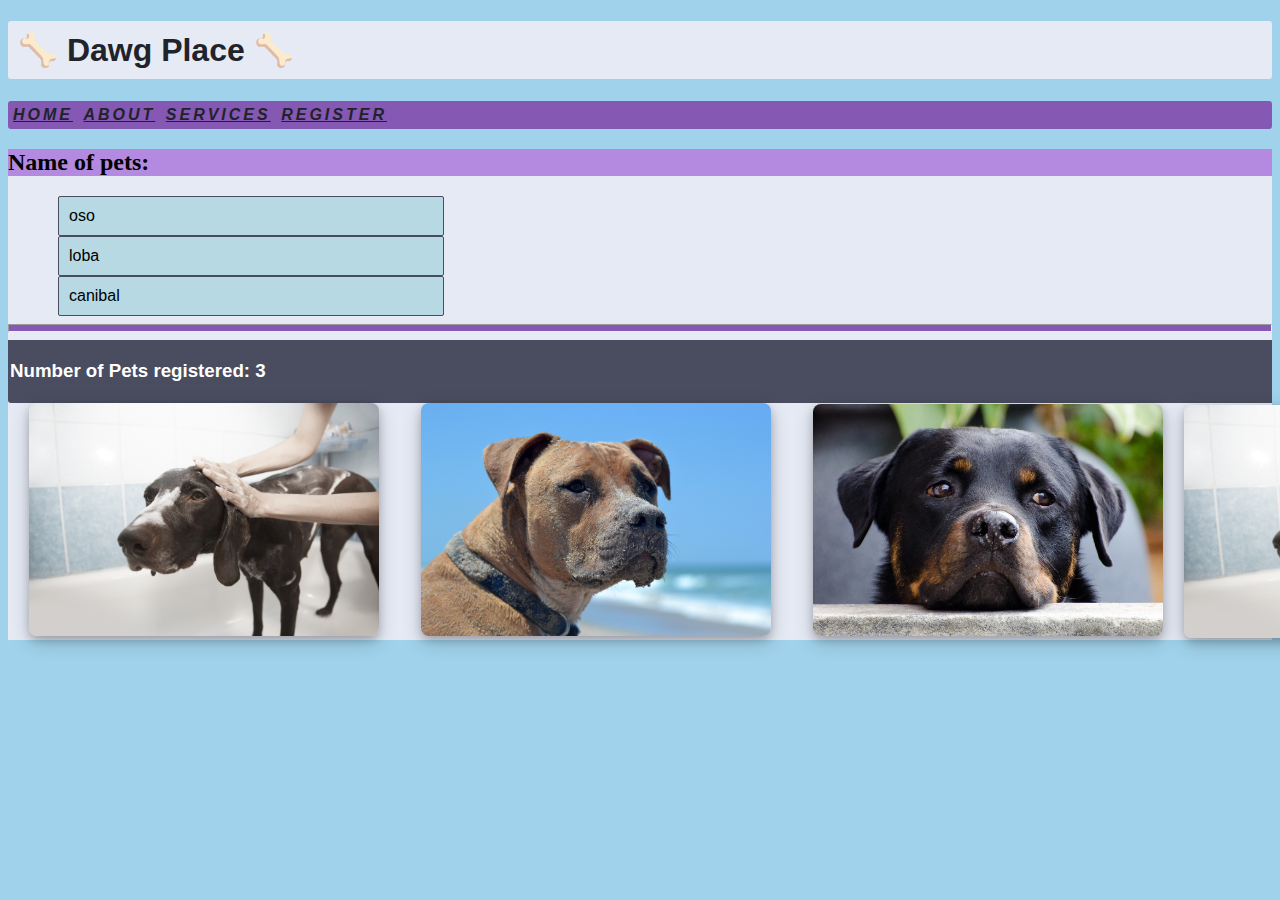
==== register.html @ 85f83887 "homework register page, images, css js" ====
<!DOCTYPE html>
<html lang="en">
<head>
    <meta charset="UTF-8">
    <meta http-equiv="X-UA-Compatible" content="IE=edge">
    <meta name="viewport" content="width=device-width, initial-scale=1.0">
    <link rel="stylesheet" href="styles/mystyles.css">
    <title>Dawg Place</title>
</head>
<body>
    <header>
        <h1>🦴 Dawg Place 🦴</h1>
        <nav>
            <a href="index.html">Home</a>
            <a href="about.html">About</a>
            <a href="services.html">Services</a>
            <a href="register.html">Register</a>

        </nav>
    </header>

    <main>
        <h2>Name of pets:</h2>
        <div id="pets" class="nameDiv">
            
        </div>
        <hr>
        <div id="petSummary" class="petDiv">

        </div>
        <div class="allPictures">
            <div class="pictureDiv">
                <img src="images/dogBath.jpg" alt="dog being bathed">
            </div>
            <div class="pictureDiv">
                <img src="images/pitbull.jpg" alt="pitbull dog">
            </div>
            <div class="pictureDiv">
                <img src="images/rotty.jpg" alt="rottweiler dog">
            </div>

            <img src="images/dogBath.jpg" alt="dog being bathed">
        </div>

   
        </div>



    </main>
    <footer>

    </footer>
    <script src="scripts/register.js"> </script>
</body>
</html>
---- styles/mystyles.css ----
body{
    font-family: arial;
    background-color: #a0d2eb;

}
h1{
    background-color: #e5eaf5;

    padding: 10px;
    border-radius: 3px;
    color: #21232b;
    font-weight: 700;
}
nav{
    letter-spacing: 3px;
    word-spacing: 3px;
    text-transform: uppercase;
    font-weight: 700;
    background-color: #8458b3;
    padding: 5px;
    border-radius: 3px;
    
    
}

a{
    color: #21232b;
    text-shadow: #21232b;
    font-style: oblique;
    font-weight: bold;
}
a:hover{
    background-color: #a0d2eb;
}

main{
    background-color: #e5eaf5;

}

h2{
    background-color: #b38adf;  
    font-family: Verdana;
}

div .petDiv{
    background-color: #e5eaf5;
    display: flex;
    flex-direction: column;


}



li{
    display: flex;
    justify-content:space-between;
    border: 1px solid #494d5f;
    width: 200px;
    background-color: rgb(183, 217, 228);
    padding: 10px;
    border-radius: 2px;
    width: 30%;
 
}

main .nameDiv{
    padding-left: 50px;

}

main hr{
    height: 6px;
    background-color: #8458b3;
}

.petDiv{
    color: #ffffff;
    background-color: #494d5f;
    padding: 2px;
    border-bottom-left-radius: 3px;
    display: flex;

    
}

.allPictures {
    display: flex;
    align-items: center;
    width: 33.33%;
    height: auto;
    overflow:visible;


}


img{


    max-width: 350px;
    height: auto;
    position: relative;
    border-radius: 8px;
    box-shadow: 0 4px 8px 0 rgba(0, 0, 0, 0.2), 0 6px 20px 0 rgba(0, 0, 0, 0.19);
}

.pictureDiv{
padding-left: 5%;
padding-right: 5%;
max-height: 300px;

}
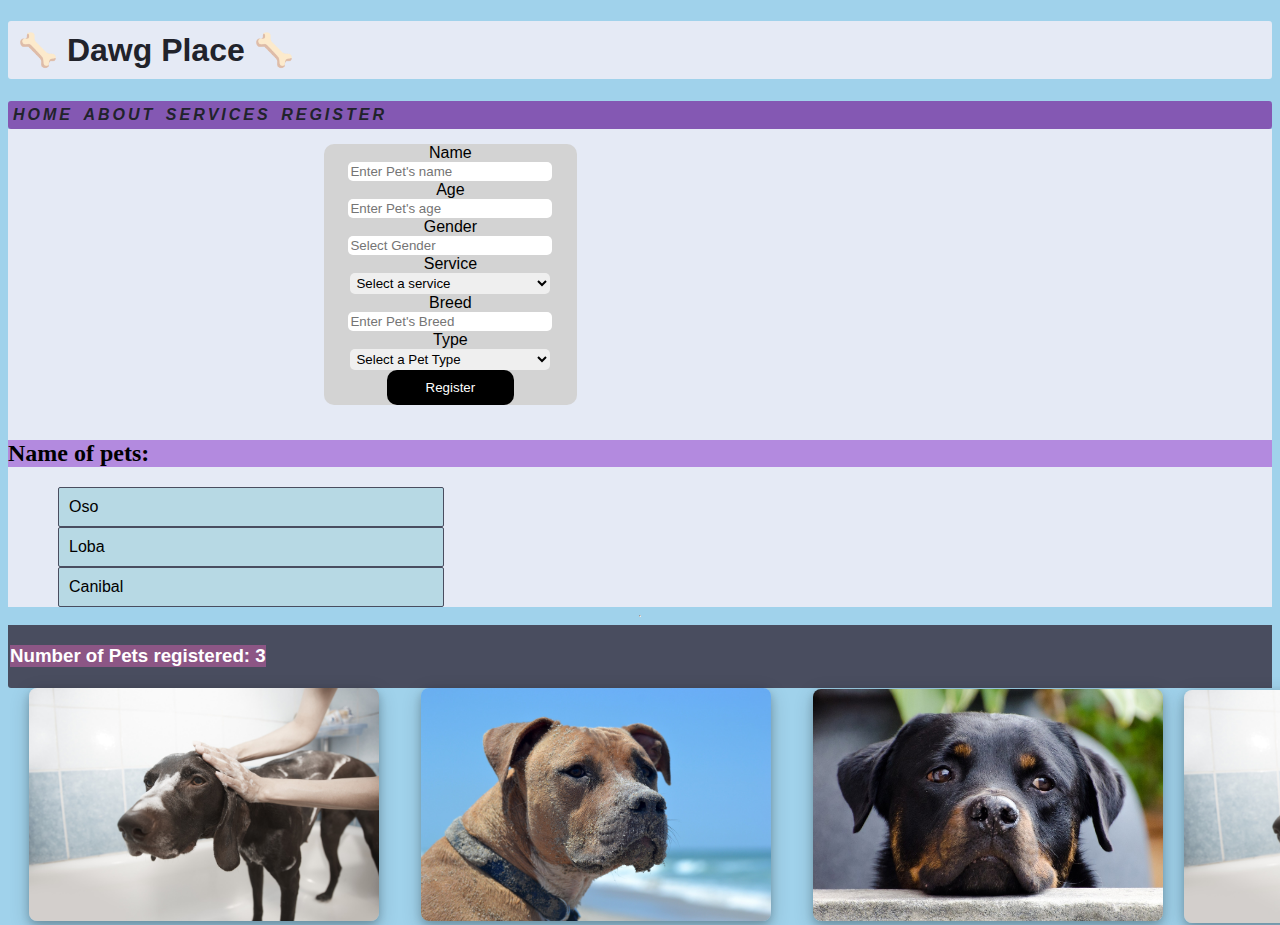
==== commit d82a1567: "homework 2 with index page updated" ====
--- a/register.html
+++ b/register.html
@@ -20,6 +20,35 @@
     </header>
 
     <main>
+        <!--form for inputs-->
+        <div class="formContainer"> 
+            <label>Name</label>
+            <input type="text" id="txtName" placeholder="Enter Pet's name" value="" > 
+            <label>Age</label>
+            <input type="number" id="txtAge" placeholder="Enter Pet's age" value="" > 
+            <label>Gender</label>
+            <input type="text" id="txtGender" placeholder="Select Gender" value="" > 
+            <label>Service</label>
+            <select name="Service" id="txtService">
+                <option value=""disabled selected> Select a service</option>
+                <option value="Nail Trim">Nail Trim</option>
+                <option value="Bath">Bath</option>
+                <option value="Vaccine">Vaccine</option>
+                <option value="brush">Brush</option>
+              </select>
+            <label>Breed</label>
+            <input type="text" id="txtBreed" placeholder="Enter Pet's Breed" value="" > 
+            <label>Type</label>
+            <select name="selectType" id="txtType" placeholder="Select Pet Type">
+                <option value=""disabled selected> Select a Pet Type</option>
+                <option value="Dog">Dog</option>
+                <option value="Cat">Cat</option>
+                <option value="Bird">Bird</option>
+            </select>
+            <button class ="btn" onclick="register()">Register</button>
+        </div>
+
+
         <h2>Name of pets:</h2>
         <div id="pets" class="nameDiv">
             
--- a/styles/mystyles.css
+++ b/styles/mystyles.css
@@ -10,6 +10,7 @@
     border-radius: 3px;
     color: #21232b;
     font-weight: 700;
+
 }
 nav{
     letter-spacing: 3px;
@@ -28,6 +29,7 @@
     text-shadow: #21232b;
     font-style: oblique;
     font-weight: bold;
+    text-decoration: none;
 }
 a:hover{
     background-color: #a0d2eb;
@@ -35,6 +37,9 @@
 
 main{
     background-color: #e5eaf5;
+    display: flex;
+    flex-direction: column;
+    height: 450px;
 
 }
 
@@ -67,7 +72,8 @@
 
 main .nameDiv{
     padding-left: 50px;
-
+    height: 500px;
+     background-color: #e5eaf5;
 }
 
 main hr{
@@ -107,8 +113,72 @@
 }
 
 .pictureDiv{
-padding-left: 5%;
-padding-right: 5%;
-max-height: 300px;
+    padding-left: 5%;
+    padding-right: 5%;
+    max-height: 300px;
+    
+    }
+    
+    input, select{
+        width: 200px;
+        border-radius: 5px;
+        padding: 2px;
+        border: none;
+        display: flex;
+        max-width: 100%;
+        
+    }
+    
+    label{
+        width: 100px;
+        display: flex;
+justify-content: center;
 
-}+    }
+    
+.formContainer{
+    width: 20%;
+    display:flex;
+    flex-direction: column;
+    background-color: lightgray;
+    align-items: center;
+
+    border-radius: 10px;
+    margin-left: 50px;
+    margin:15px 25%;
+ 
+}
+button{
+    background-color: black;
+    color: white;
+    border: none;
+    padding: 10px;
+    border-radius: 10px;
+    width: 50%;
+    min-width: 60px;
+}
+
+.error{
+    background-color: rgb(245, 171, 171);
+}
+
+.indexMain{
+    background-image: url(https://images.unsplash.com/photo-1625321171045-1fea4ac688e9?ixlib=rb-4.0.3&ixid=MnwxMjA3fDB8MHxwaG90by1wYWdlfHx8fGVufDB8fHx8&auto=format&fit=crop&w=2071&q=80);
+    background-color: #cccccc;
+    height: 520px;
+    width: 100%;
+    background-position: center;
+    background-repeat: no-repeat;
+    background-size:cover;
+    position: relative;
+    background-blend-mode: multiply;
+    border-radius: 10px;
+
+
+}
+
+.indexMain h2, h3{
+color: white;
+background-color:rgba(158, 89, 143, 0.8);
+
+}
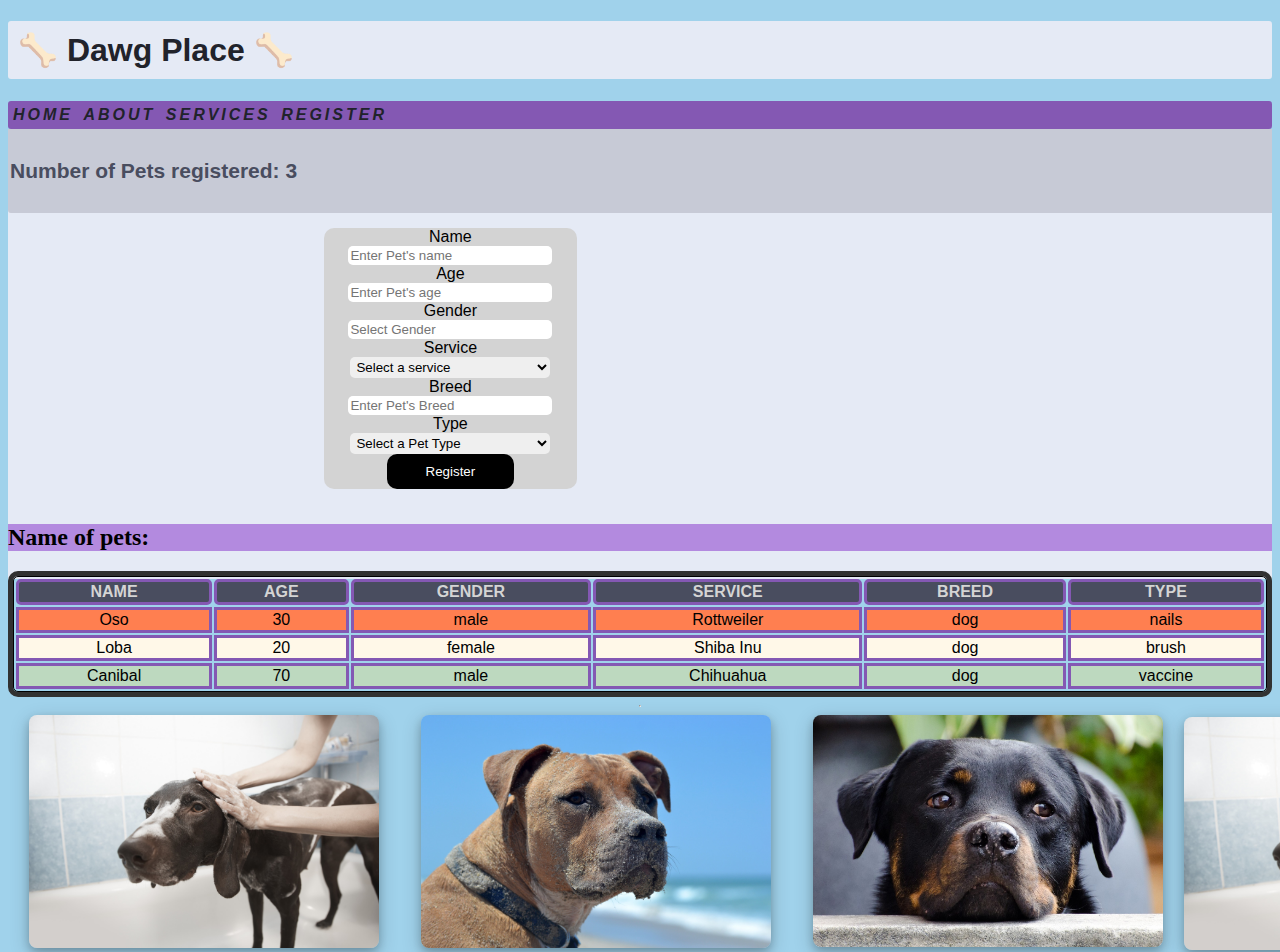
==== commit 58282330: "assignment 3 with table" ====
--- a/register.html
+++ b/register.html
@@ -21,7 +21,10 @@
 
     <main>
         <!--form for inputs-->
+        <div id="petSummary" class="petDiv">
+        </div>
         <div class="formContainer"> 
+        <div id="alertDiv"></div>
             <label>Name</label>
             <input type="text" id="txtName" placeholder="Enter Pet's name" value="" > 
             <label>Age</label>
@@ -31,10 +34,10 @@
             <label>Service</label>
             <select name="Service" id="txtService">
                 <option value=""disabled selected> Select a service</option>
-                <option value="Nail Trim">Nail Trim</option>
-                <option value="Bath">Bath</option>
-                <option value="Vaccine">Vaccine</option>
-                <option value="brush">Brush</option>
+                <option value="nails">Nail Trim💅</option>
+                <option value="bath">Bath🛁</option>
+                <option value="vaccine">Vaccine💉</option>
+                <option value="brush">Brush😼</option>
               </select>
             <label>Breed</label>
             <input type="text" id="txtBreed" placeholder="Enter Pet's Breed" value="" > 
@@ -51,12 +54,21 @@
 
         <h2>Name of pets:</h2>
         <div id="pets" class="nameDiv">
-            
+        <table id="petsTable">
+            <thead>
+                <th>Name</th>
+                <th>Age</th>
+                <th>Gender</th>
+                <th>Service</th>
+                <th>Breed</th>
+                <th>Type</th>
+            </thead>
+            <tbody id="petsRow"></tbody>
+        </table>
+        
+
         </div>
         <hr>
-        <div id="petSummary" class="petDiv">
-
-        </div>
         <div class="allPictures">
             <div class="pictureDiv">
                 <img src="images/dogBath.jpg" alt="dog being bathed">
@@ -81,5 +93,6 @@
 
     </footer>
     <script src="scripts/register.js"> </script>
+    <script src="scripts/displayPets.js"> </script>
 </body>
 </html>--- a/styles/mystyles.css
+++ b/styles/mystyles.css
@@ -70,11 +70,7 @@
  
 }
 
-main .nameDiv{
-    padding-left: 50px;
-    height: 500px;
-     background-color: #e5eaf5;
-}
+
 
 main hr{
     height: 6px;
@@ -83,7 +79,7 @@
 
 .petDiv{
     color: #ffffff;
-    background-color: #494d5f;
+    background-color: #c7cad6;
     padding: 2px;
     border-bottom-left-radius: 3px;
     display: flex;
@@ -182,3 +178,51 @@
 background-color:rgba(158, 89, 143, 0.8);
 
 }
+
+h4{
+    color: #494d5f;
+font-size: 21px;
+}
+
+.pets{
+
+    border: 5px solid black;
+    background-color: #8dd4da;
+    border-radius: 5px;
+
+
+}
+
+#pets{
+
+    column-gap: 1rem;
+    border: 5px solid rgb(49, 49, 49);
+    border-radius: 10px;
+
+}
+
+.pets h6{
+    font-size: 16px;
+}
+
+table{
+    border:1px solid;
+    border-radius: 5px;
+    width: 100%;
+}
+
+td{
+    text-align: center;
+    border:3px solid #8458b3;
+
+}
+
+th{
+    background-color: #494d5f;
+    border:3px solid #8458b3;
+    border-radius: 5px;
+    color: rgb(212, 212, 212);
+    text-transform: uppercase;
+}
+
+
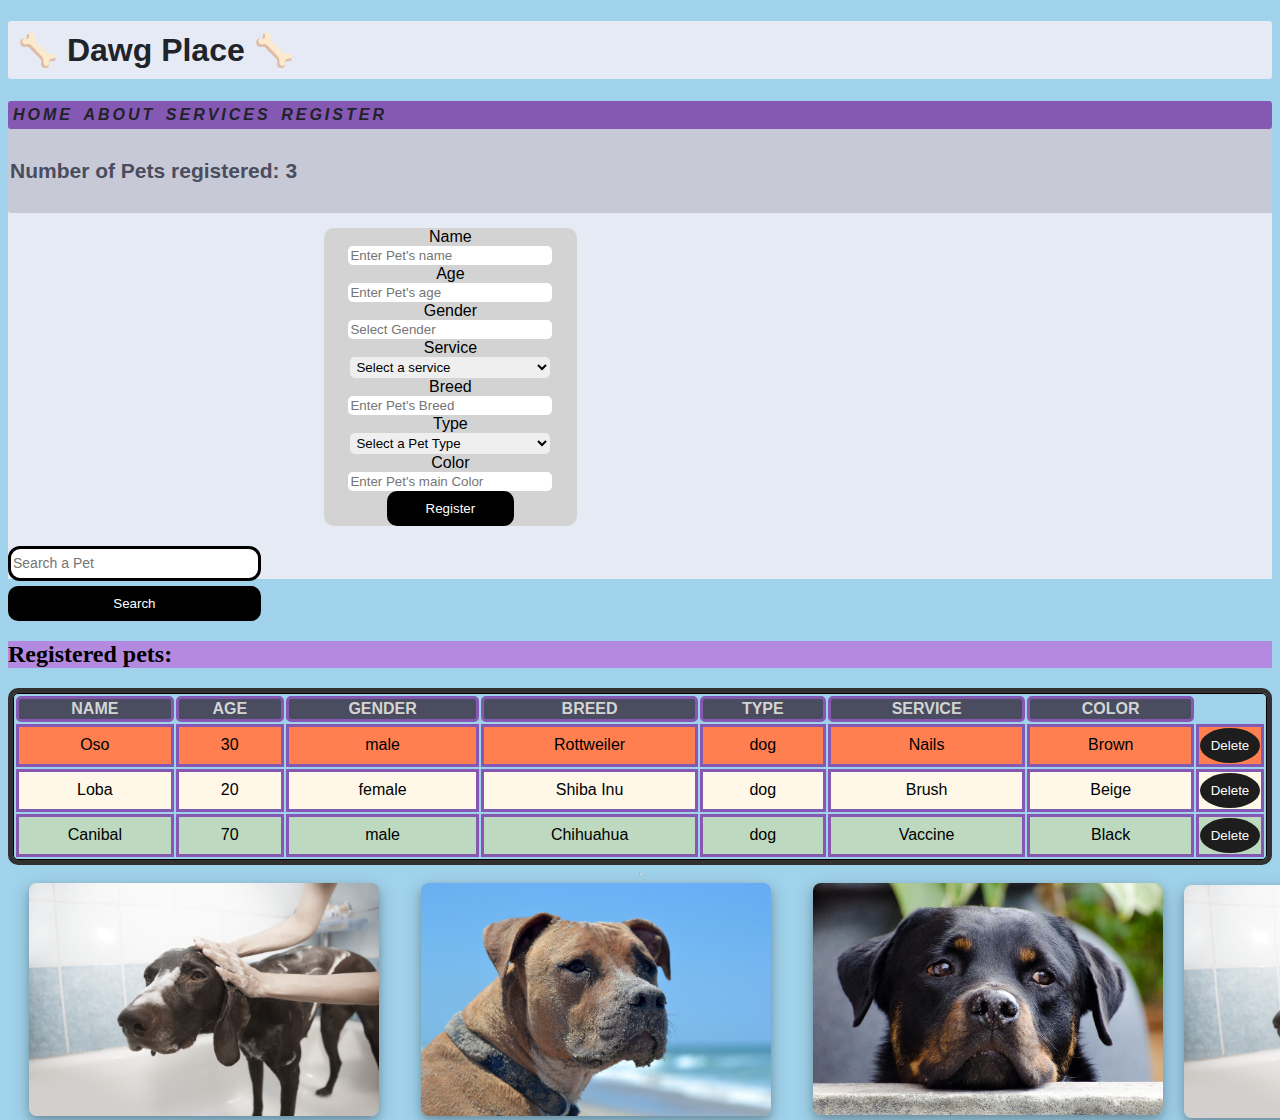
==== commit 4ae06165: "final report" ====
--- a/register.html
+++ b/register.html
@@ -48,20 +48,28 @@
                 <option value="Cat">Cat</option>
                 <option value="Bird">Bird</option>
             </select>
+            <label>Color</label>
+            <input type="text" id="txtColor" placeholder="Enter Pet's main Color" value="" > 
             <button class ="btn" onclick="register()">Register</button>
         </div>
 
+            <div class="search-section">
+                <input class="bordered" type="search" id="txtSearch" placeholder="Search a Pet" onkeyup="searchPet()">
+                <button onclick="searchPet();">Search</button>
 
-        <h2>Name of pets:</h2>
+            </div>
+
+        <h2>Registered pets:</h2>
         <div id="pets" class="nameDiv">
         <table id="petsTable">
             <thead>
                 <th>Name</th>
                 <th>Age</th>
                 <th>Gender</th>
-                <th>Service</th>
                 <th>Breed</th>
                 <th>Type</th>
+                <th>Service</th>
+                <th>Color</th>
             </thead>
             <tbody id="petsRow"></tbody>
         </table>
--- a/styles/mystyles.css
+++ b/styles/mystyles.css
@@ -226,3 +226,58 @@
 }
 
 
+table button{
+    color: white;
+    background-color: rgb(29, 29, 29);
+    border-radius: 50%;
+   
+
+}
+
+.highlight {
+
+border: 3px solid red;
+text-transform: uppercase;
+color: white;
+text-decoration: underline;
+text-decoration-color: red;
+font-weight: bold;
+font-size: 50px;
+-webkit-text-stroke: 2px;
+-webkit-text-stroke-color: red;
+}
+
+.search-section button{
+background-color: black;
+width: 20%;
+}
+
+.bordered{
+    width: 20%;
+    height: 35px;
+    font-size: 14px;
+    border-radius: 12px;
+    border: 3px solid black ;
+    margin: 5px 0;
+}
+
+.aboutMain h2, h3{
+    color: white;
+    background-color:rgba(158, 89, 143, 0.8);
+    
+    }
+
+    .aboutMain{
+    background-image: url(https://cdn.pixabay.com/photo/2019/08/19/07/45/corgi-4415649_960_720.jpg);
+    background-color: #cccccc;
+    height: 520px;
+    width: 100%;
+    background-position: center;
+    background-repeat: no-repeat;
+    background-size:cover;
+    position: relative;
+    background-blend-mode: multiply;
+    border-radius: 10px;
+
+
+}